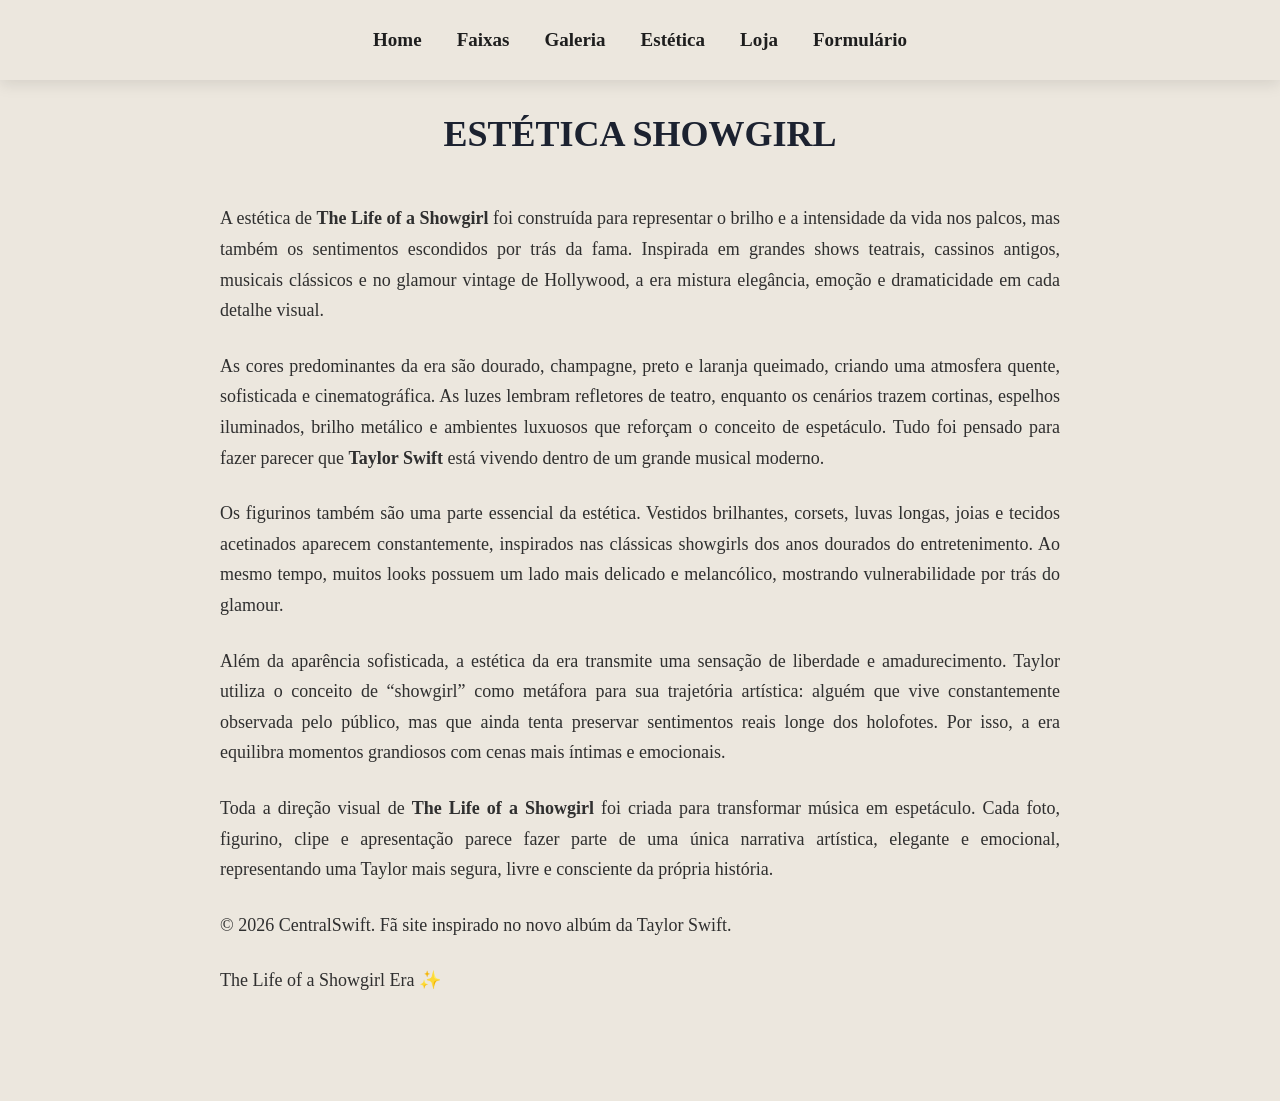
==== estética.html @ 5c97e9ce "Add files via upload" ====
<!DOCTYPE html>
<html lang="pt-br">
<head>
<link rel="stylesheet" href="style.css">
<script src="script.js"></script>
<meta charset="UTF-8">
<meta name="viewport" content="width=device-width, initial-scale=1.0">

<title>CentralSwift</title>

</head> 
<!-- MENU -->
<header>
    <nav class="menu">
        <a href="index.html">Home</a>
        <a href="faixas.html">Faixas</a>
        <a href="galeria.html">Galeria</a>
        <a href="estética.html">Estética</a>
        <a href="loja.html">Loja</a>
        <a href="formulario.html">Formulário</a>
    </nav>
</header>

<!-- TEXTO -->
    <section class="texto">

        <h2>ESTÉTICA SHOWGIRL</h2>

        <p>
       A estética de <b>The Life of a Showgirl</b> foi construída para representar o brilho e a intensidade da vida nos palcos, mas também os sentimentos escondidos por trás da fama. Inspirada em grandes shows teatrais, cassinos antigos, musicais clássicos e no glamour vintage de Hollywood, a era mistura elegância, emoção e dramaticidade em cada detalhe visual.
        </p>

        <p>
      As cores predominantes da era são dourado, champagne, preto e laranja queimado, criando uma atmosfera quente, sofisticada e cinematográfica. As luzes lembram refletores de teatro, enquanto os cenários trazem cortinas, espelhos iluminados, brilho metálico e ambientes luxuosos que reforçam o conceito de espetáculo. Tudo foi pensado para fazer parecer que <b>Taylor Swift</b> está vivendo dentro de um grande musical moderno.
        </p>

        <p>
       Os figurinos também são uma parte essencial da estética. Vestidos brilhantes, corsets, luvas longas, joias e tecidos acetinados aparecem constantemente, inspirados nas clássicas showgirls dos anos dourados do entretenimento. Ao mesmo tempo, muitos looks possuem um lado mais delicado e melancólico, mostrando vulnerabilidade por trás do glamour.
        </p>

        <p>
      Além da aparência sofisticada, a estética da era transmite uma sensação de liberdade e amadurecimento. Taylor utiliza o conceito de “showgirl” como metáfora para sua trajetória artística: alguém que vive constantemente observada pelo público, mas que ainda tenta preservar sentimentos reais longe dos holofotes. Por isso, a era equilibra momentos grandiosos com cenas mais íntimas e emocionais.
        </p>
        
        <p>
    Toda a direção visual de <b>The Life of a Showgirl</b> foi criada para transformar música em espetáculo. Cada foto, figurino, clipe e apresentação parece fazer parte de uma única narrativa artística, elegante e emocional, representando uma Taylor mais segura, livre e consciente da própria história.
        </p>






















<footer align="center" >
    <p>© 2026 CentralSwift. Fã site inspirado no novo albúm da Taylor Swift.</p>
    <p>The Life of a Showgirl Era ✨</p>
</footer>

</body>
</html>
---- style.css ----
/* ===== RESET ===== */
*{
    margin:0;
    padding:0;
    box-sizing:border-box;
}

/* ===== BODY ===== */
body{
    font-family: Georgia, serif; /* letra como estava */
    background:#ece7de;
    color:#1e1e1e;
    line-height:1.9;
}

/* ===== MENU ===== */
header{
    width:100%;
    position:sticky;
    top:0;
    z-index:1000;
}

.menu{
    display:flex;
    justify-content:center;
    align-items:center;
    gap:35px;
    padding:22px 20px;
    background:#ece7de;
    box-shadow:0 4px 15px rgba(0,0,0,0.10);
}

.menu a{
    text-decoration:none;
    color:#1e1e1e;
    font-size:19px;
    font-weight:bold;
    transition:0.3s;
}

.menu a:hover{
    color:#b8860b;
}
html{
    scroll-behavior:smooth;
}
/* ===== MAIN ===== */
main{
    max-width:1200px;
    margin:auto;
    padding:30px;
}

/* ===== BANNER ===== */
.banner{
    text-align:center;
    margin-top:20px;
    margin-bottom:70px;
}

.banner img{
    width:100%;
    max-width:1350px;
    border-radius:28px;
    display:block;
    margin:auto;
    box-shadow:0 20px 45px rgba(0,0,0,0.18);
}

/* ===== TITULOS ===== */
h1{
    text-align: center;
    font-size: 42px; /* diminuído */
    margin: 60px 0 15px;
    color: #1c2230;
    letter-spacing: 2px;
}

h2{
    text-align: center;
    font-size: 36px; /* diminuído */
    margin-bottom: 35px;
    color: #1c2230;
}

/* ===== TEXTO ===== */
.texto{
    max-width: 900px;
    margin: auto;
}

.texto p{
    font-size: 18px; /* bem mais confortável */
    text-align: justify;
    margin-bottom: 25px;
    color: #2f2f2f;
    line-height: 1.7;
}

}

/* ===== FAIXAS ===== */

.description{
    text-align:center;
    max-width:950px;
    margin:0 auto 60px;
    font-size:20px;
    padding:0 20px;
    color:#5a4634;
    line-height:1.8;
}

   .subtitle{
   text-align:center;
}

.container{
    max-width:1350px;
    margin:auto;
    display:grid;
    grid-template-columns:1fr 1fr;
    gap:35px;
    padding:0 30px 80px;
}

/* CARD DAS FAIXAS */
.album{
    display:flex;
    align-items:center;
    gap:22px;
    background:rgba(255,255,255,0.75);
    backdrop-filter:blur(10px);
    padding:20px;
    border-radius:24px;
    box-shadow:
    0 10px 30px rgba(0,0,0,0.08),
    0 0 15px rgba(212,175,55,0.08);
    transition:0.35s ease;
    border:1px solid rgba(255,255,255,0.4);
}

.album:hover{
    transform:translateY(-8px) scale(1.01);
    box-shadow:
    0 15px 40px rgba(0,0,0,0.12),
    0 0 20px rgba(212,175,55,0.15);
}

/* IMAGEM */
.image-placeholder{
    width:160px;
    height:160px;
    object-fit:cover;
    border-radius:18px;
    flex-shrink:0;
    box-shadow:0 8px 20px rgba(0,0,0,0.18);
    transition:0.3s;
}

.album:hover .image-placeholder{
    transform:scale(1.03);
}

/* TÍTULO DA FAIXA */
.genre{
    font-size:28px;
    font-weight:bold;
    margin-bottom:8px;
    color:#1f1f1f;
    letter-spacing:0.5px;
}

/* SUBTÍTULO */
.subgenre{
    color:#6d6d6d;
    font-size:17px;
    margin-bottom:12px;
    line-height:1.6;
}

/* BOTÃO SPOTIFY */
.spotify{
    display:inline-block;
    margin-top:8px;
    padding:10px 18px;
    background:linear-gradient(135deg,#1DB954,#169c46);
    color:white;
    text-decoration:none;
    border-radius:40px;
    font-size:14px;
    font-weight:bold;
    letter-spacing:0.5px;
    transition:0.3s;
    box-shadow:0 5px 15px rgba(29,185,84,0.3);
}

.spotify:hover{
    background:linear-gradient(135deg,#20d561,#179443);
    transform:scale(1.05);
}

/* ===== CLIPES ===== */

.videos{
    max-width:1350px;
    margin:auto;
    display:flex;
    flex-wrap:wrap;
    justify-content:center;
    gap:35px;
    padding:0 25px 90px;
}

/* CARD DOS CLIPES */
.card{
    width:330px;
    background:rgba(255,255,255,0.75);
    backdrop-filter:blur(10px);
    border-radius:28px;
    padding:22px;
    text-align:center;
    box-shadow:
    0 12px 35px rgba(0,0,0,0.10),
    0 0 15px rgba(212,175,55,0.08);
    transition:0.35s ease;
    border:1px solid rgba(255,255,255,0.4);
}

.card:hover{
    transform:translateY(-10px);
    box-shadow:
    0 18px 45px rgba(0,0,0,0.14),
    0 0 20px rgba(212,175,55,0.15);
}

/* THUMBNAIL */
.card img{
    width:100%;
    height:190px;
    object-fit:cover;
    border-radius:18px;
    transition:0.35s;
    box-shadow:0 8px 20px rgba(0,0,0,0.18);
}

.card:hover img{
    transform:scale(1.02);
}

/* TITULO DO CLIPE */
.card h4{
    font-size:26px;
    margin-top:18px;
    color:#222;
    letter-spacing:0.5px;
}

/* TEXO */
.card p{
    color:#666;
    margin-top:10px;
    font-size:16px;
    line-height:1.6;
}

/* BOTÃO */
.botao{
    display:inline-block;
    margin-top:20px;
    background:linear-gradient(135deg,#1db954,#169c46);
    color:white;
    text-decoration:none;
    padding:12px 28px;
    border-radius:50px;
    font-weight:bold;
    transition:0.3s;
    box-shadow:0 5px 15px rgba(29,185,84,0.3);
}

.botao:hover{
    transform:scale(1.05);
    background:linear-gradient(135deg,#22d863,#179443);
}

/* ===== TEXTO ===== */
.texto{
    max-width: 900px;
    margin: auto;
}

.texto p{
    font-size: 18px; /* bem mais confortável */
    text-align: justify;
    margin-bottom: 25px;
    color: #2f2f2f;
    line-height: 1.7;
}

/* ===== ESTÉTICA ===== */

section{
    max-width:1100px;
    margin:auto;
    padding:20px 30px 80px;
}

section p{
    text-align:justify;
    font-size:20px;
    line-height:1.9;
    margin-bottom:28px;
    color:#4a3a2a;
}

/* GRID DAS IMAGENS */

.galeria{
    display:grid;
    grid-template-columns:repeat(4, 1fr);
    gap:22px;
}

/* IMAGENS QUADRADAS */

.galeria img{
    width:100%;
    aspect-ratio:1/1; /* DEIXA QUADRADA */
    object-fit:cover;
    border-radius:22px;
    transition:0.4s;
    box-shadow:0 14px 35px rgba(0,0,0,0.20);
    cursor:pointer;
}

/* HOVER */

.galeria img:hover{
    transform:scale(1.03);
    box-shadow:0 20px 45px rgba(0,0,0,0.30);
}

 
/* EFEITO CINEMATOGRÁFICO */

.galeria img::after{
    content:'';
    position:absolute;
    inset:0;
    border-radius:22px;
}

 
/* ===== RESPONSIVO ===== */

@media(max-width:900px){

.container{
    grid-template-columns:1fr;
    gap:25px;
}

.album{
    flex-direction:column;
    text-align:center;
    padding:25px;
}

.image-placeholder{
    width:100%;
    max-width:280px;
    height:280px;
}

h1{
    font-size:42px;
}

h2{
    font-size:30px;
}

.genre{
    font-size:24px;
}

.subgenre{
    font-size:16px;
}

.description{
    font-size:17px;
}

.card{
    width:100%;
    max-width:360px;
}

}
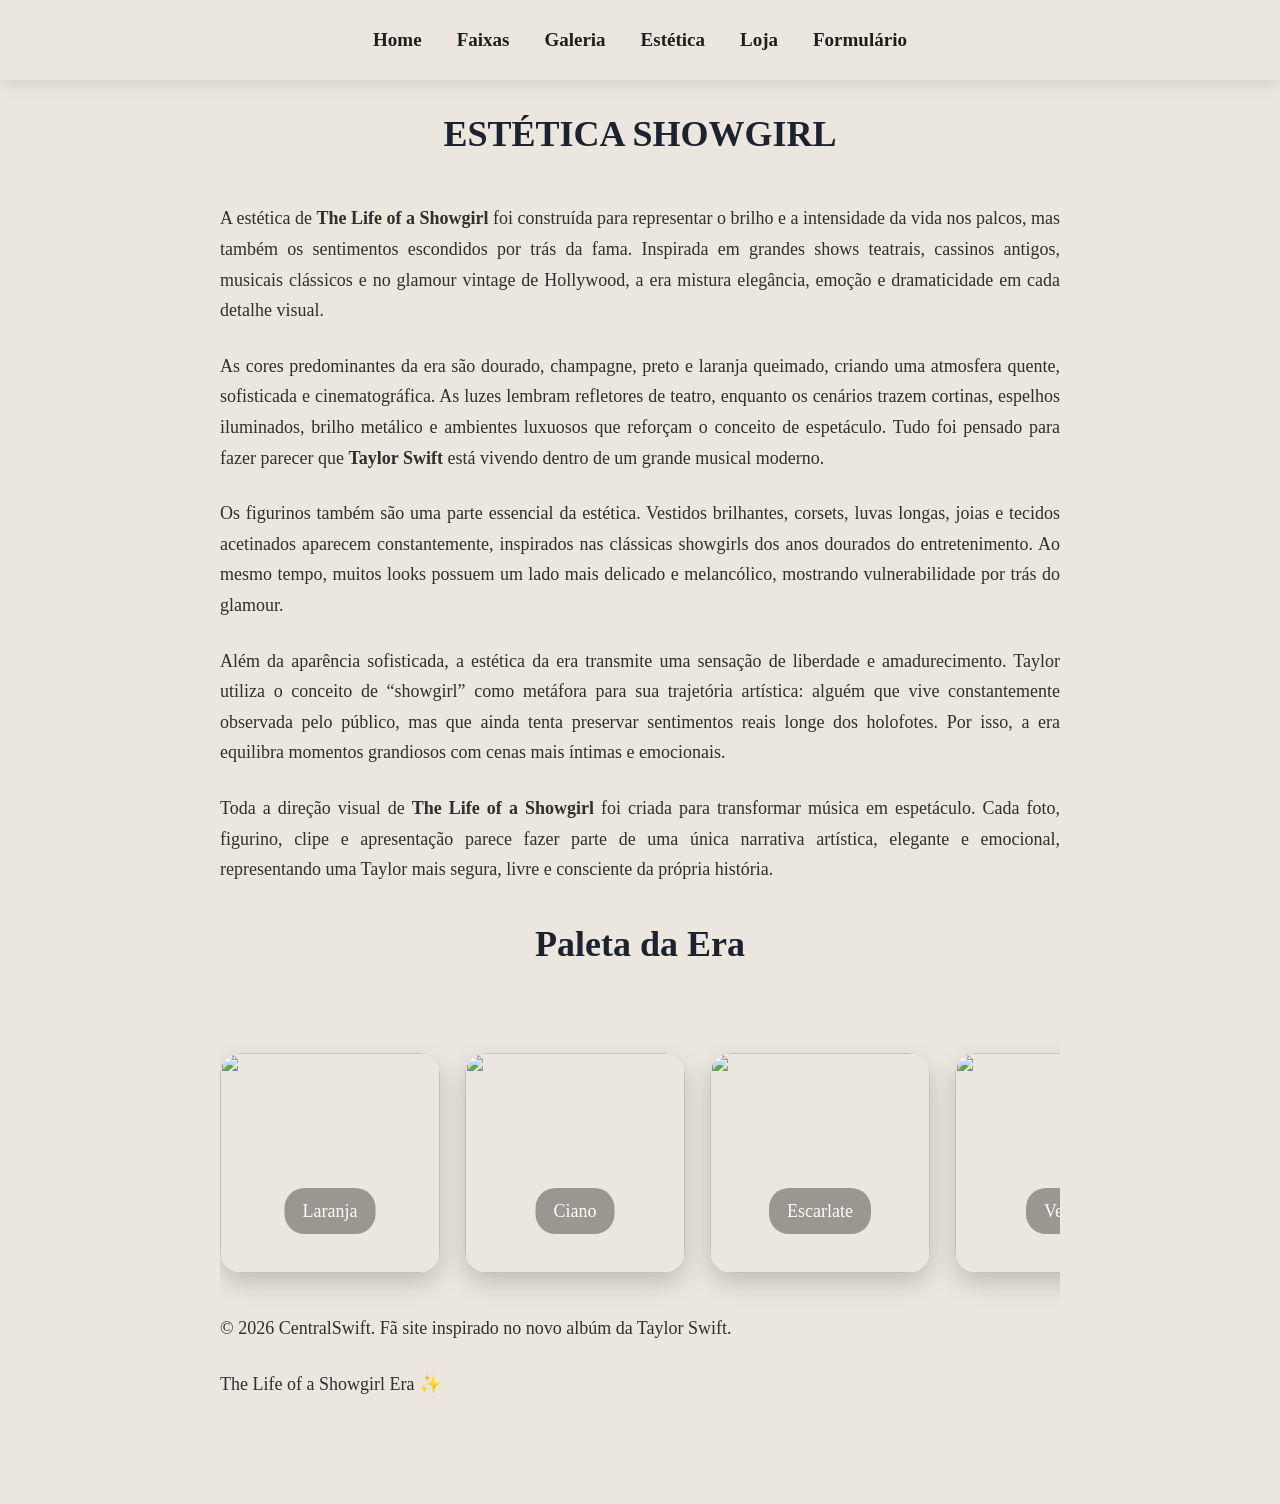
==== commit 445c19b2: "Add files via upload" ====
--- a/estética.html
+++ b/estética.html
@@ -2,13 +2,17 @@
 <html lang="pt-br">
 <head>
 <link rel="stylesheet" href="style.css">
-<script src="script.js"></script>
+<script src="script.js" defer></script>
 <meta charset="UTF-8">
 <meta name="viewport" content="width=device-width, initial-scale=1.0">
 
 <title>CentralSwift</title>
 
 </head> 
+<body>
+<div class="transition"></div>
+<div id="glitter-cantos"></div>   
+
 <!-- MENU -->
 <header>
     <nav class="menu">
@@ -46,25 +50,36 @@
     Toda a direção visual de <b>The Life of a Showgirl</b> foi criada para transformar música em espetáculo. Cada foto, figurino, clipe e apresentação parece fazer parte de uma única narrativa artística, elegante e emocional, representando uma Taylor mais segura, livre e consciente da própria história.
         </p>
 
+<h2>Paleta da Era</h2>
 
+<div class="carousel-container">
 
+<div class="carousel-track">
 
+<div class="cor">
+<img src="Laranja.jpg">
+<p>Laranja</p>
+</div>
 
+<div class="cor">
+<img src="Ciano.jpg">
+<p>Ciano</p>
+</div>
 
+<div class="cor">
+<img src="Escarlate.jpg">
+<p>Escarlate</p>
+</div>
 
+<div class="cor">
+<img src="Verde.jpg">
+<p>Verde</p>
+</div>
 
+</div>
 
-
-
-
-
-
-
-
-
-
-
-
+</div>
+ 
 
 
 <footer align="center" >
--- a/style.css
+++ b/style.css
@@ -11,6 +11,27 @@
     background:#ece7de;
     color:#1e1e1e;
     line-height:1.9;
+}
+
+/* ===== TRANSIÇÃO ===== */
+
+.transition{
+    position:fixed;
+    top:0;
+    left:0;
+    width:100%;
+    height:100%;
+    background:#f8f3ea;
+    z-index:9999;
+    pointer-events:none;
+    opacity:0;
+    transition:0.6s;
+}
+
+/* QUANDO SAI */
+
+.transition.ativo{
+    opacity:1;
 }
 
 /* ===== MENU ===== */
@@ -351,51 +372,87 @@
     border-radius:22px;
 }
 
- 
-/* ===== RESPONSIVO ===== */
-
-@media(max-width:900px){
-
-.container{
-    grid-template-columns:1fr;
+/* ===== CONTAINER ===== */
+
+.carousel-container{
+
+    width:100%;
+
+    overflow:hidden;
+
+    padding:40px 0;
+
+}
+
+/* ===== LINHA ===== */
+
+.carousel-track{
+
+    display:flex;
+
+    align-items:center;
+
     gap:25px;
-}
-
-.album{
-    flex-direction:column;
-    text-align:center;
-    padding:25px;
-}
-
-.image-placeholder{
-    width:100%;
-    max-width:280px;
-    height:280px;
-}
-
-h1{
-    font-size:42px;
-}
-
-h2{
-    font-size:30px;
-}
-
-.genre{
-    font-size:24px;
-}
-
-.subgenre{
-    font-size:16px;
-}
-
-.description{
-    font-size:17px;
-}
-
-.card{
-    width:100%;
-    max-width:360px;
-}
-
-}
+
+    width:max-content;
+
+}
+
+/* ===== CARD ===== */
+
+.cor{
+
+    width:220px;
+
+    height:220px;
+
+    flex-shrink:0;
+
+    border-radius:22px;
+
+    overflow:hidden;
+
+    position:relative;
+
+    box-shadow:
+    0 10px 25px rgba(0,0,0,0.18);
+
+}
+
+/* ===== IMAGEM ===== */
+
+.cor img{
+
+    width:100%;
+
+    height:100%;
+
+    object-fit:cover;
+
+    display:block;
+
+}
+
+/* ===== TEXTO ===== */
+
+.cor p{
+
+    position:absolute;
+
+    bottom:14px;
+
+    left:50%;
+
+    transform:translateX(-50%);
+
+    background:rgba(0,0,0,0.35);
+
+    color:white;
+
+    padding:8px 18px;
+
+    border-radius:20px;
+
+    font-size:18px;
+
+}
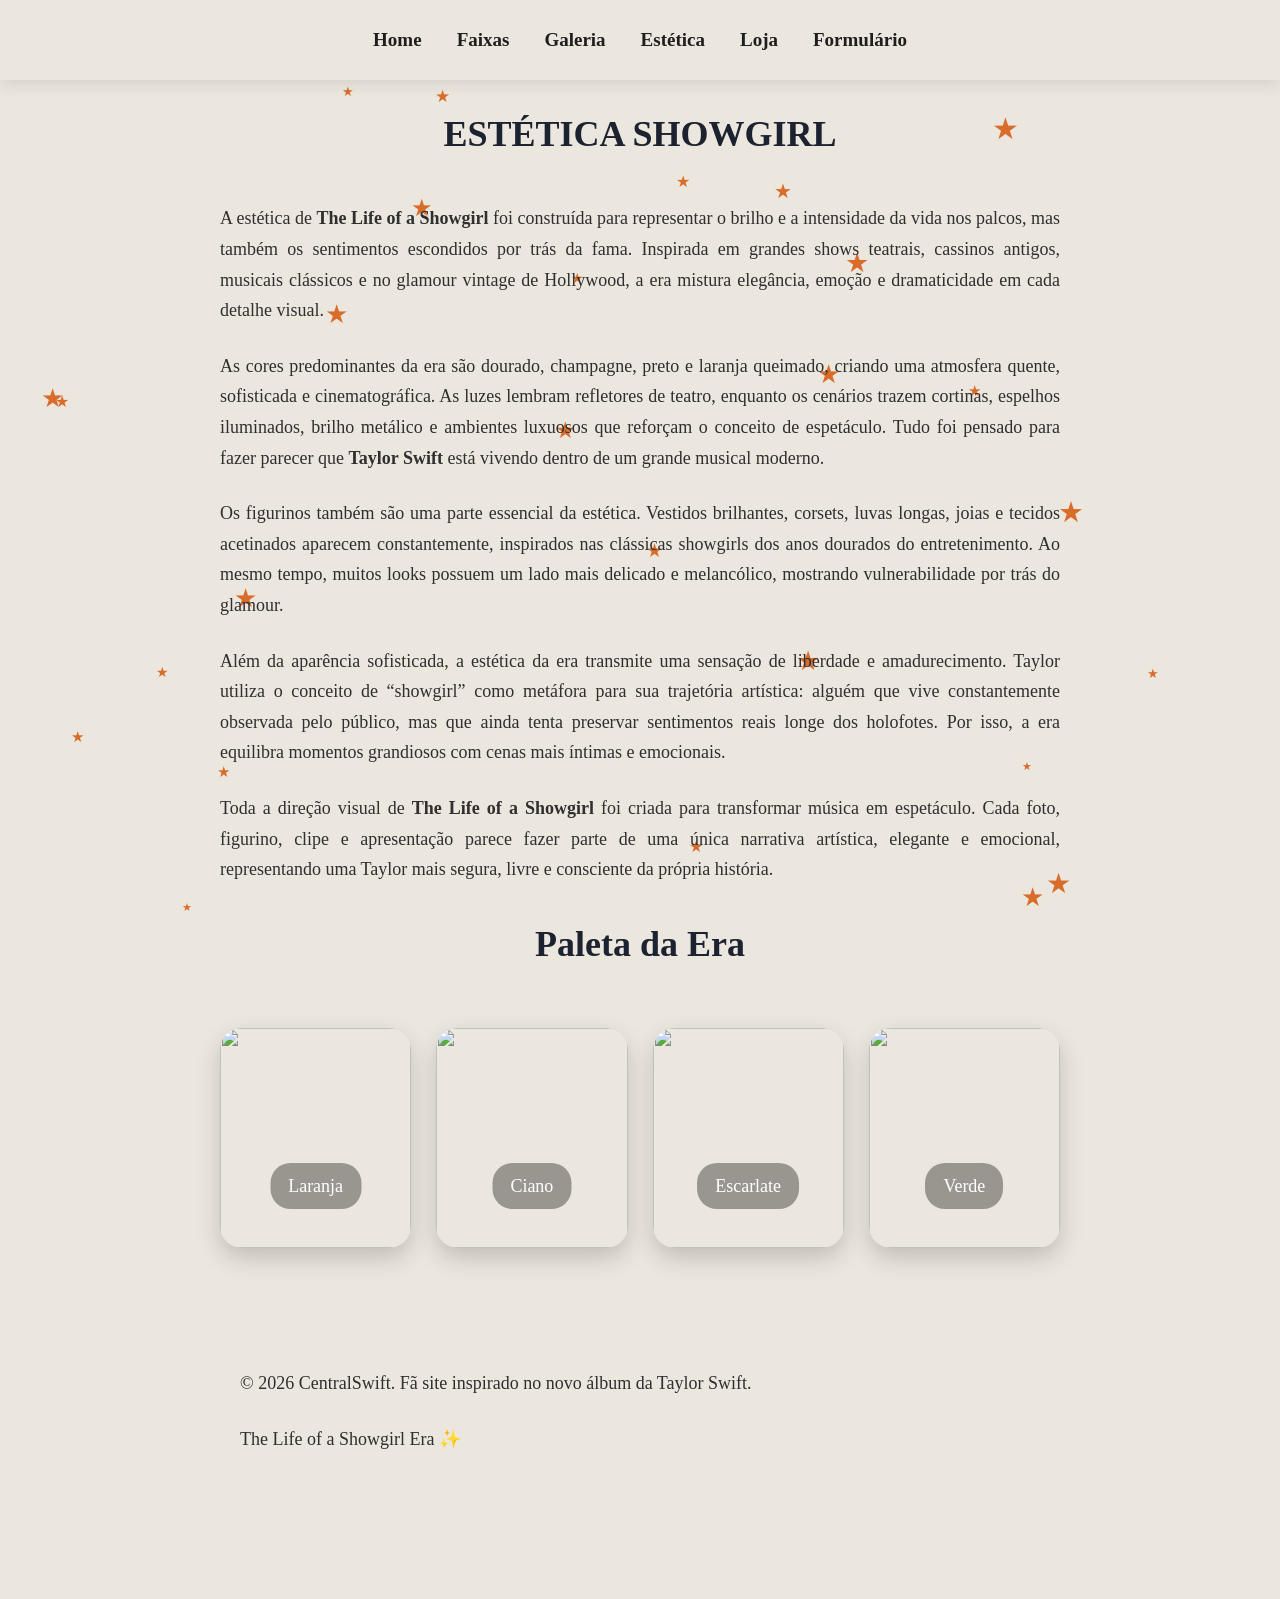
==== commit fa57e39b: "Add files via upload" ====
--- a/estética.html
+++ b/estética.html
@@ -10,6 +10,7 @@
 
 </head> 
 <body>
+<div id="estrelas"></div>
 <div class="transition"></div>
 <div id="glitter-cantos"></div>   
 
@@ -21,7 +22,7 @@
         <a href="galeria.html">Galeria</a>
         <a href="estética.html">Estética</a>
         <a href="loja.html">Loja</a>
-        <a href="formulario.html">Formulário</a>
+        <a href="formulário.html">Formulário</a>
     </nav>
 </header>
 
@@ -52,38 +53,34 @@
 
 <h2>Paleta da Era</h2>
 
-<div class="carousel-container">
+<div class="paleta">
 
-<div class="carousel-track">
+    <div class="cor">
+        <img src="laranja.jpg">
+        <p>Laranja</p>
+    </div>
 
-<div class="cor">
-<img src="Laranja.jpg">
-<p>Laranja</p>
-</div>
+    <div class="cor">
+        <img src="ciano.jpg">
+        <p>Ciano</p>
+    </div>
 
-<div class="cor">
-<img src="Ciano.jpg">
-<p>Ciano</p>
-</div>
+    <div class="cor">
+        <img src="escarlate.jpg">
+        <p>Escarlate</p>
+    </div>
 
-<div class="cor">
-<img src="Escarlate.jpg">
-<p>Escarlate</p>
-</div>
-
-<div class="cor">
-<img src="Verde.jpg">
-<p>Verde</p>
-</div>
-
-</div>
+    <div class="cor">
+        <img src="verde.jpg">
+        <p>Verde</p>
+    </div>
 
 </div>
  
 
 
-<footer align="center" >
-    <p>© 2026 CentralSwift. Fã site inspirado no novo albúm da Taylor Swift.</p>
+<footer>
+    <p>© 2026 CentralSwift. Fã site inspirado no novo álbum da Taylor Swift.</p>
     <p>The Life of a Showgirl Era ✨</p>
 </footer>
 
--- a/style.css
+++ b/style.css
@@ -6,15 +6,36 @@
 }
 
 /* ===== BODY ===== */
+#estrelas{
+    position:fixed;
+    inset:0;
+    pointer-events:none;
+    z-index:-1;
+}
+
+.star{
+    position:absolute;
+    color:#d86d2b;
+    animation:piscar 3s infinite;
+}
+
+@keyframes piscar{
+    0%,100%{opacity:.3;}
+    50%{opacity:1;}
+}
+
 body{
-    font-family: Georgia, serif; /* letra como estava */
+    font-family:Georgia, serif;
     background:#ece7de;
     color:#1e1e1e;
     line-height:1.9;
 }
 
+html{
+    scroll-behavior:smooth;
+}
+
 /* ===== TRANSIÇÃO ===== */
-
 .transition{
     position:fixed;
     top:0;
@@ -27,8 +48,6 @@
     opacity:0;
     transition:0.6s;
 }
-
-/* QUANDO SAI */
 
 .transition.ativo{
     opacity:1;
@@ -63,9 +82,7 @@
 .menu a:hover{
     color:#b8860b;
 }
-html{
-    scroll-behavior:smooth;
-}
+
 /* ===== MAIN ===== */
 main{
     max-width:1200px;
@@ -91,37 +108,38 @@
 
 /* ===== TITULOS ===== */
 h1{
-    text-align: center;
-    font-size: 42px; /* diminuído */
-    margin: 60px 0 15px;
-    color: #1c2230;
-    letter-spacing: 2px;
+    text-align:center;
+    font-size:42px;
+    margin:60px 0 15px;
+    color:#1c2230;
+    letter-spacing:2px;
 }
 
 h2{
-    text-align: center;
-    font-size: 36px; /* diminuído */
-    margin-bottom: 35px;
-    color: #1c2230;
+    text-align:center;
+    font-size:36px;
+    margin-bottom:35px;
+    color:#1c2230;
 }
 
 /* ===== TEXTO ===== */
 .texto{
-    max-width: 900px;
-    margin: auto;
+    max-width:900px;
+    margin:auto;
 }
 
 .texto p{
-    font-size: 18px; /* bem mais confortável */
-    text-align: justify;
-    margin-bottom: 25px;
-    color: #2f2f2f;
-    line-height: 1.7;
-}
-
+    font-size:18px;
+    text-align:justify;
+    margin-bottom:25px;
+    color:#2f2f2f;
+    line-height:1.7;
 }
 
 /* ===== FAIXAS ===== */
+.subtitle{
+    text-align:center;
+}
 
 .description{
     text-align:center;
@@ -133,10 +151,6 @@
     line-height:1.8;
 }
 
-   .subtitle{
-   text-align:center;
-}
-
 .container{
     max-width:1350px;
     margin:auto;
@@ -146,7 +160,6 @@
     padding:0 30px 80px;
 }
 
-/* CARD DAS FAIXAS */
 .album{
     display:flex;
     align-items:center;
@@ -169,7 +182,6 @@
     0 0 20px rgba(212,175,55,0.15);
 }
 
-/* IMAGEM */
 .image-placeholder{
     width:160px;
     height:160px;
@@ -184,7 +196,6 @@
     transform:scale(1.03);
 }
 
-/* TÍTULO DA FAIXA */
 .genre{
     font-size:28px;
     font-weight:bold;
@@ -193,7 +204,6 @@
     letter-spacing:0.5px;
 }
 
-/* SUBTÍTULO */
 .subgenre{
     color:#6d6d6d;
     font-size:17px;
@@ -201,7 +211,6 @@
     line-height:1.6;
 }
 
-/* BOTÃO SPOTIFY */
 .spotify{
     display:inline-block;
     margin-top:8px;
@@ -223,7 +232,6 @@
 }
 
 /* ===== CLIPES ===== */
-
 .videos{
     max-width:1350px;
     margin:auto;
@@ -234,7 +242,6 @@
     padding:0 25px 90px;
 }
 
-/* CARD DOS CLIPES */
 .card{
     width:330px;
     background:rgba(255,255,255,0.75);
@@ -256,7 +263,6 @@
     0 0 20px rgba(212,175,55,0.15);
 }
 
-/* THUMBNAIL */
 .card img{
     width:100%;
     height:190px;
@@ -270,7 +276,6 @@
     transform:scale(1.02);
 }
 
-/* TITULO DO CLIPE */
 .card h4{
     font-size:26px;
     margin-top:18px;
@@ -278,7 +283,6 @@
     letter-spacing:0.5px;
 }
 
-/* TEXO */
 .card p{
     color:#666;
     margin-top:10px;
@@ -286,7 +290,6 @@
     line-height:1.6;
 }
 
-/* BOTÃO */
 .botao{
     display:inline-block;
     margin-top:20px;
@@ -305,22 +308,7 @@
     background:linear-gradient(135deg,#22d863,#179443);
 }
 
-/* ===== TEXTO ===== */
-.texto{
-    max-width: 900px;
-    margin: auto;
-}
-
-.texto p{
-    font-size: 18px; /* bem mais confortável */
-    text-align: justify;
-    margin-bottom: 25px;
-    color: #2f2f2f;
-    line-height: 1.7;
-}
-
 /* ===== ESTÉTICA ===== */
-
 section{
     max-width:1100px;
     margin:auto;
@@ -335,19 +323,16 @@
     color:#4a3a2a;
 }
 
-/* GRID DAS IMAGENS */
-
+/* ===== GALERIA ===== */
 .galeria{
     display:grid;
-    grid-template-columns:repeat(4, 1fr);
+    grid-template-columns:repeat(4,1fr);
     gap:22px;
 }
 
-/* IMAGENS QUADRADAS */
-
 .galeria img{
     width:100%;
-    aspect-ratio:1/1; /* DEIXA QUADRADA */
+    aspect-ratio:1/1;
     object-fit:cover;
     border-radius:22px;
     transition:0.4s;
@@ -355,104 +340,110 @@
     cursor:pointer;
 }
 
-/* HOVER */
-
 .galeria img:hover{
     transform:scale(1.03);
     box-shadow:0 20px 45px rgba(0,0,0,0.30);
 }
 
- 
-/* EFEITO CINEMATOGRÁFICO */
-
-.galeria img::after{
-    content:'';
+/* ===== PALETA ===== */
+.paleta{
+    display:flex;
+    justify-content:center;
+    align-items:center;
+    gap:25px;
+    flex-wrap:nowrap;
+    margin:50px auto 80px;
+}
+
+.cor{
+    width:220px;
+    height:220px;
+    position:relative;
+    overflow:hidden;
+    border-radius:22px;
+    box-shadow:0 10px 25px rgba(0,0,0,0.18);
+}
+
+.cor img{
+    width:100%;
+    height:100%;
+    object-fit:cover;
+    display:block;
+}
+
+.cor p{
     position:absolute;
-    inset:0;
-    border-radius:22px;
-}
-
-/* ===== CONTAINER ===== */
-
-.carousel-container{
-
-    width:100%;
-
+    bottom:14px;
+    left:50%;
+    transform:translateX(-50%);
+    background:rgba(0,0,0,0.35);
+    color:white;
+    padding:8px 18px;
+    border-radius:20px;
+    font-size:18px;
+}
+
+/* ===== FOOTER ===== */
+footer{
+    text-align:center;
+    padding:40px 20px;
+    margin-top:50px;
+    font-size:18px;
+    line-height:2;
+    color:#2f2f2f;
+}
+.loja{
+    max-width:1200px;
+    margin:auto;
+    display:grid;
+    grid-template-columns:repeat(auto-fit,minmax(250px,1fr));
+    gap:30px;
+    padding:30px;
+}
+
+.produto{
+    background:white;
+    border-radius:25px;
     overflow:hidden;
-
-    padding:40px 0;
-
-}
-
-/* ===== LINHA ===== */
-
-.carousel-track{
-
-    display:flex;
-
-    align-items:center;
-
-    gap:25px;
-
-    width:max-content;
-
-}
-
-/* ===== CARD ===== */
-
-.cor{
-
-    width:220px;
-
-    height:220px;
-
-    flex-shrink:0;
-
-    border-radius:22px;
-
-    overflow:hidden;
-
-    position:relative;
-
-    box-shadow:
-    0 10px 25px rgba(0,0,0,0.18);
-
-}
-
-/* ===== IMAGEM ===== */
-
-.cor img{
-
-    width:100%;
-
-    height:100%;
-
+    text-align:center;
+    box-shadow:0 10px 25px rgba(0,0,0,0.10);
+    transition:.3s;
+}
+
+.produto:hover{
+    transform:translateY(-8px);
+}
+
+.produto img{
+    width:100%;
+    height:300px;
     object-fit:cover;
-
-    display:block;
-
-}
-
-/* ===== TEXTO ===== */
-
-.cor p{
-
-    position:absolute;
-
-    bottom:14px;
-
-    left:50%;
-
-    transform:translateX(-50%);
-
-    background:rgba(0,0,0,0.35);
-
+}
+
+.produto h3{
+    margin-top:15px;
+    font-size:24px;
+}
+
+.produto p{
+    font-size:20px;
+    margin:10px 0;
+    color:#b8860b;
+    font-weight:bold;
+}
+
+.produto button{
+    margin:20px;
+    padding:12px 25px;
+    border:none;
+    border-radius:30px;
+    background:#d4af37;
     color:white;
-
-    padding:8px 18px;
-
-    border-radius:20px;
-
-    font-size:18px;
-
+    font-weight:bold;
+    cursor:pointer;
+    transition:.3s;
+}
+
+.produto button:hover{
+    background:#b8860b;
 }
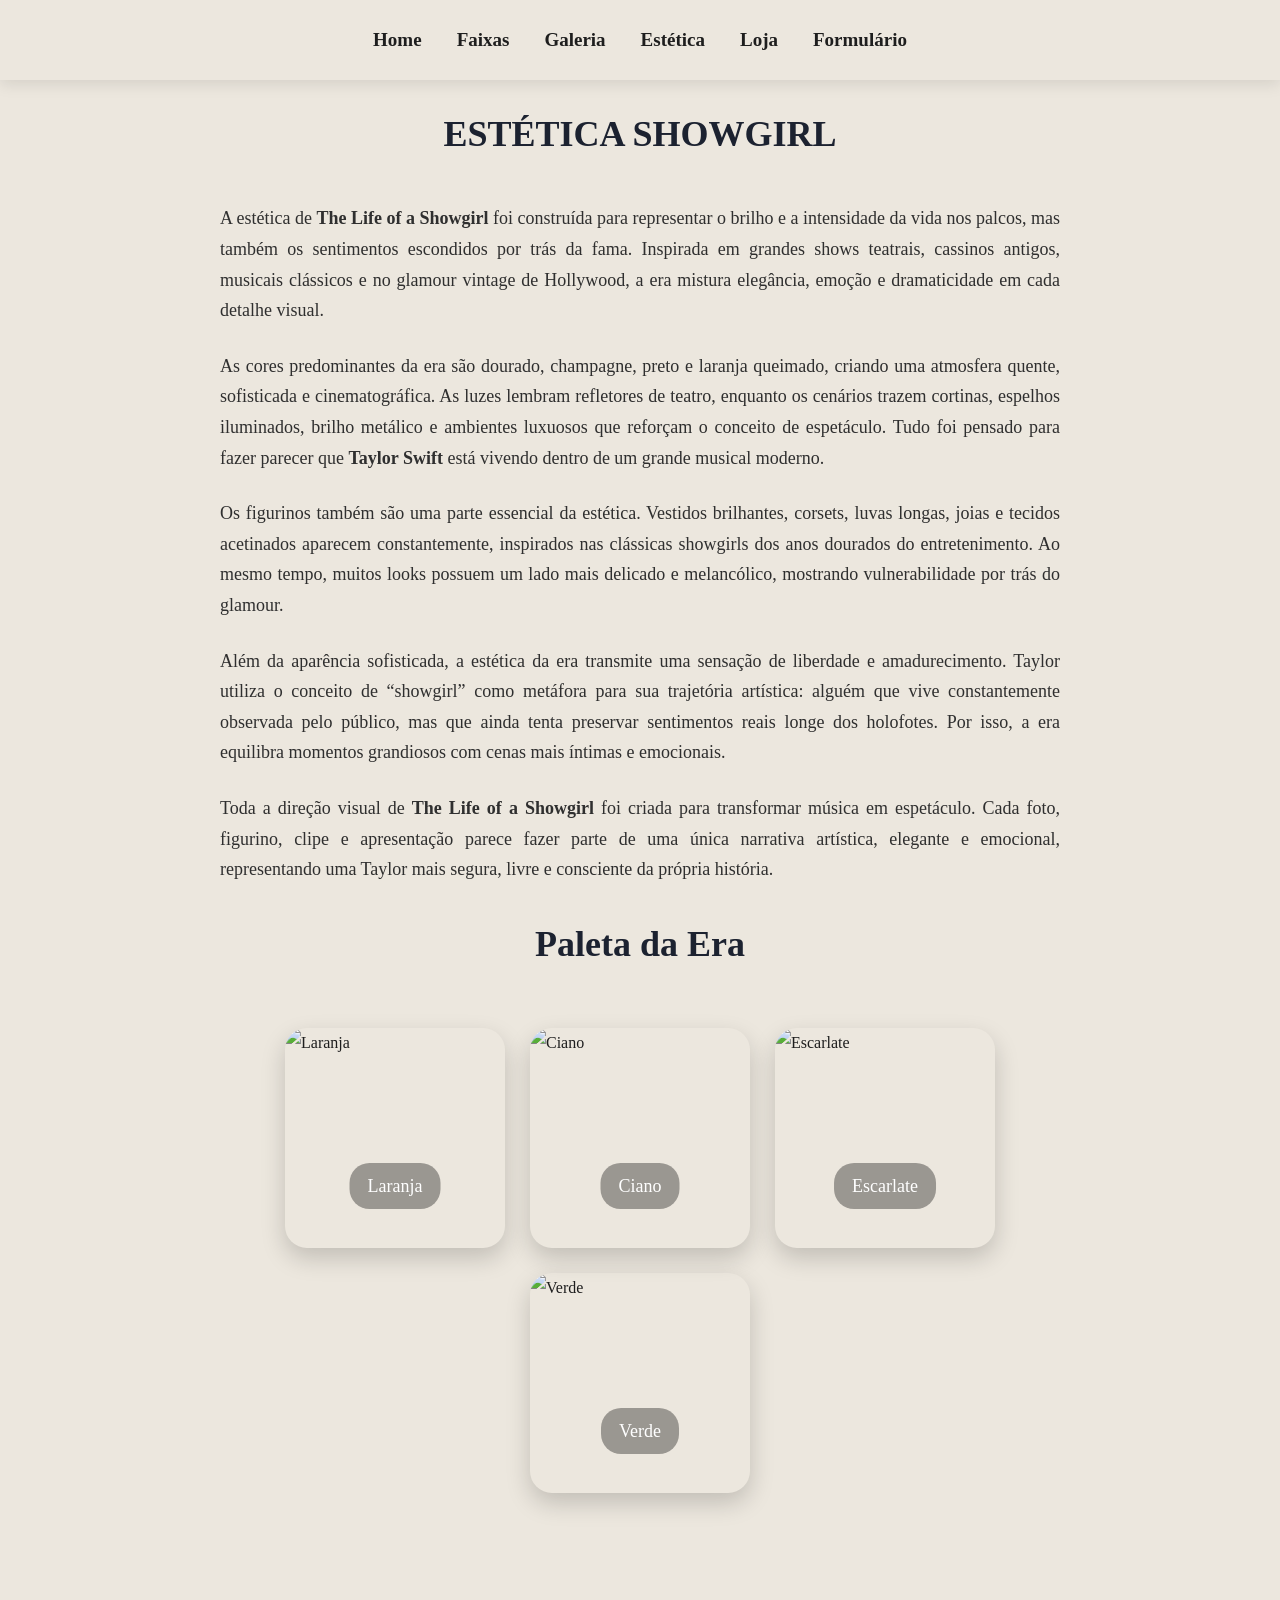
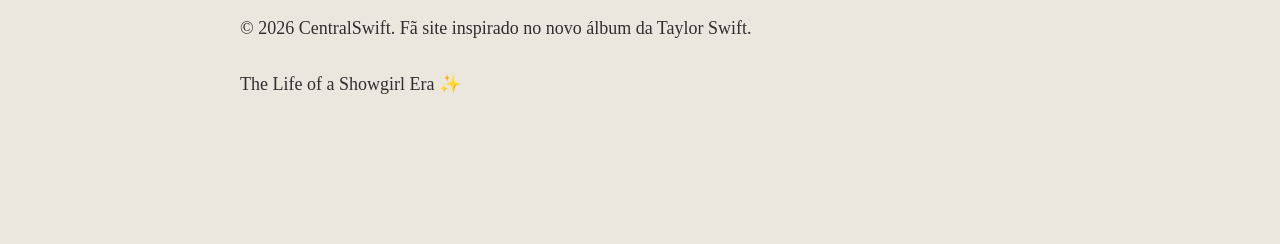
==== commit da360f0d: "Add files via upload" ====
--- a/estética.html
+++ b/estética.html
@@ -56,22 +56,22 @@
 <div class="paleta">
 
     <div class="cor">
-        <img src="laranja.jpg">
+        <img src="Laranja.jpg" alt="Laranja">
         <p>Laranja</p>
     </div>
 
     <div class="cor">
-        <img src="ciano.jpg">
+        <img src="Ciano.jpg" alt="Ciano">
         <p>Ciano</p>
     </div>
 
     <div class="cor">
-        <img src="escarlate.jpg">
+        <img src="Escarlate.jpg" alt="Escarlate">
         <p>Escarlate</p>
     </div>
 
     <div class="cor">
-        <img src="verde.jpg">
+        <img src="Verde.jpg" alt="Verde">
         <p>Verde</p>
     </div>
 
--- a/style.css
+++ b/style.css
@@ -6,23 +6,6 @@
 }
 
 /* ===== BODY ===== */
-#estrelas{
-    position:fixed;
-    inset:0;
-    pointer-events:none;
-    z-index:-1;
-}
-
-.star{
-    position:absolute;
-    color:#d86d2b;
-    animation:piscar 3s infinite;
-}
-
-@keyframes piscar{
-    0%,100%{opacity:.3;}
-    50%{opacity:1;}
-}
 
 body{
     font-family:Georgia, serif;
@@ -346,13 +329,15 @@
 }
 
 /* ===== PALETA ===== */
+
 .paleta{
     display:flex;
     justify-content:center;
     align-items:center;
     gap:25px;
-    flex-wrap:nowrap;
+    flex-wrap:wrap; /* evita quebrar o layout em telas menores */
     margin:50px auto 80px;
+    max-width:1200px;
 }
 
 .cor{
@@ -361,7 +346,18 @@
     position:relative;
     overflow:hidden;
     border-radius:22px;
-    box-shadow:0 10px 25px rgba(0,0,0,0.18);
+    flex-shrink:0;
+
+    box-shadow:
+    0 10px 25px rgba(0,0,0,0.18);
+
+    transition:0.35s ease;
+}
+
+.cor:hover{
+    transform:translateY(-6px);
+    box-shadow:
+    0 15px 35px rgba(0,0,0,0.25);
 }
 
 .cor img{
@@ -369,20 +365,33 @@
     height:100%;
     object-fit:cover;
     display:block;
+
+    transition:0.35s ease;
+}
+
+.cor:hover img{
+    transform:scale(1.05);
 }
 
 .cor p{
     position:absolute;
     bottom:14px;
     left:50%;
+
     transform:translateX(-50%);
+
     background:rgba(0,0,0,0.35);
+
     color:white;
+
     padding:8px 18px;
+
     border-radius:20px;
+
     font-size:18px;
-}
-
+
+    white-space:nowrap;
+}
 /* ===== FOOTER ===== */
 footer{
     text-align:center;
@@ -392,58 +401,4 @@
     line-height:2;
     color:#2f2f2f;
 }
-.loja{
-    max-width:1200px;
-    margin:auto;
-    display:grid;
-    grid-template-columns:repeat(auto-fit,minmax(250px,1fr));
-    gap:30px;
-    padding:30px;
-}
-
-.produto{
-    background:white;
-    border-radius:25px;
-    overflow:hidden;
-    text-align:center;
-    box-shadow:0 10px 25px rgba(0,0,0,0.10);
-    transition:.3s;
-}
-
-.produto:hover{
-    transform:translateY(-8px);
-}
-
-.produto img{
-    width:100%;
-    height:300px;
-    object-fit:cover;
-}
-
-.produto h3{
-    margin-top:15px;
-    font-size:24px;
-}
-
-.produto p{
-    font-size:20px;
-    margin:10px 0;
-    color:#b8860b;
-    font-weight:bold;
-}
-
-.produto button{
-    margin:20px;
-    padding:12px 25px;
-    border:none;
-    border-radius:30px;
-    background:#d4af37;
-    color:white;
-    font-weight:bold;
-    cursor:pointer;
-    transition:.3s;
-}
-
-.produto button:hover{
-    background:#b8860b;
-}+ 
